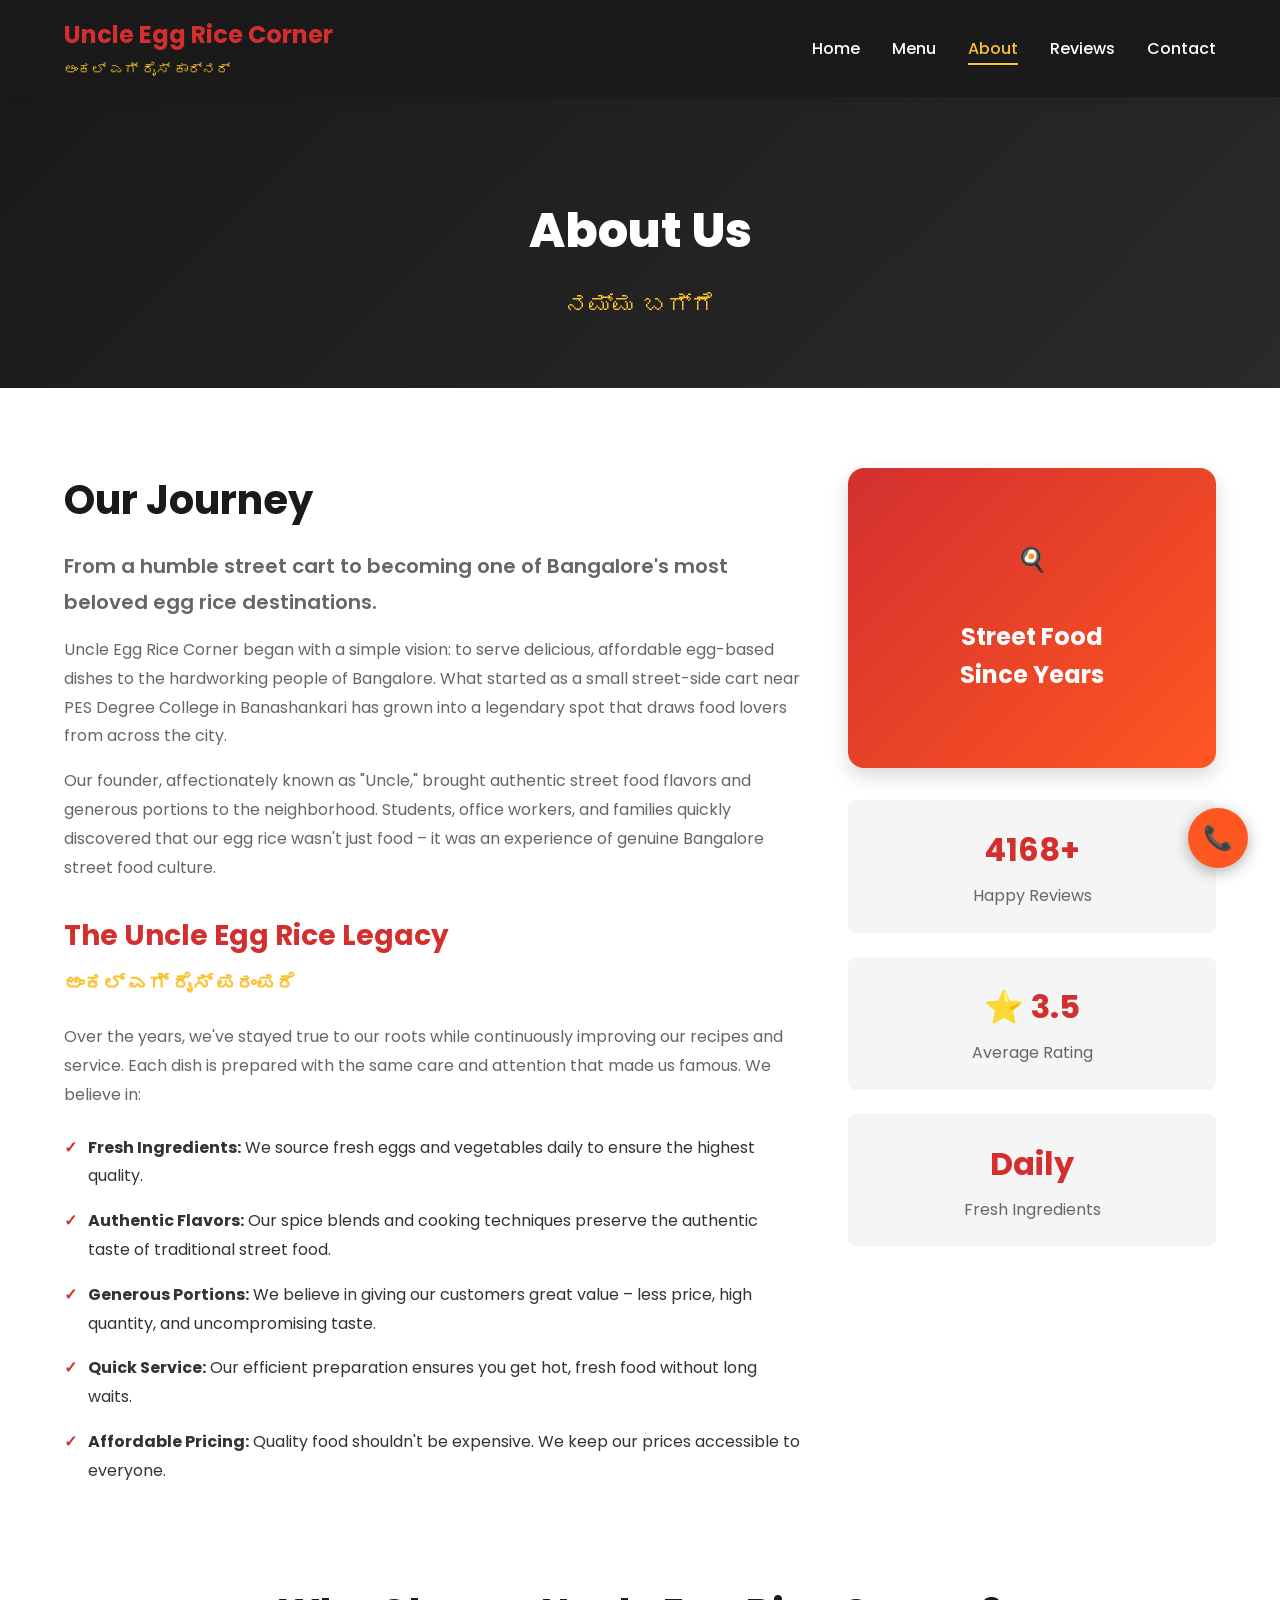
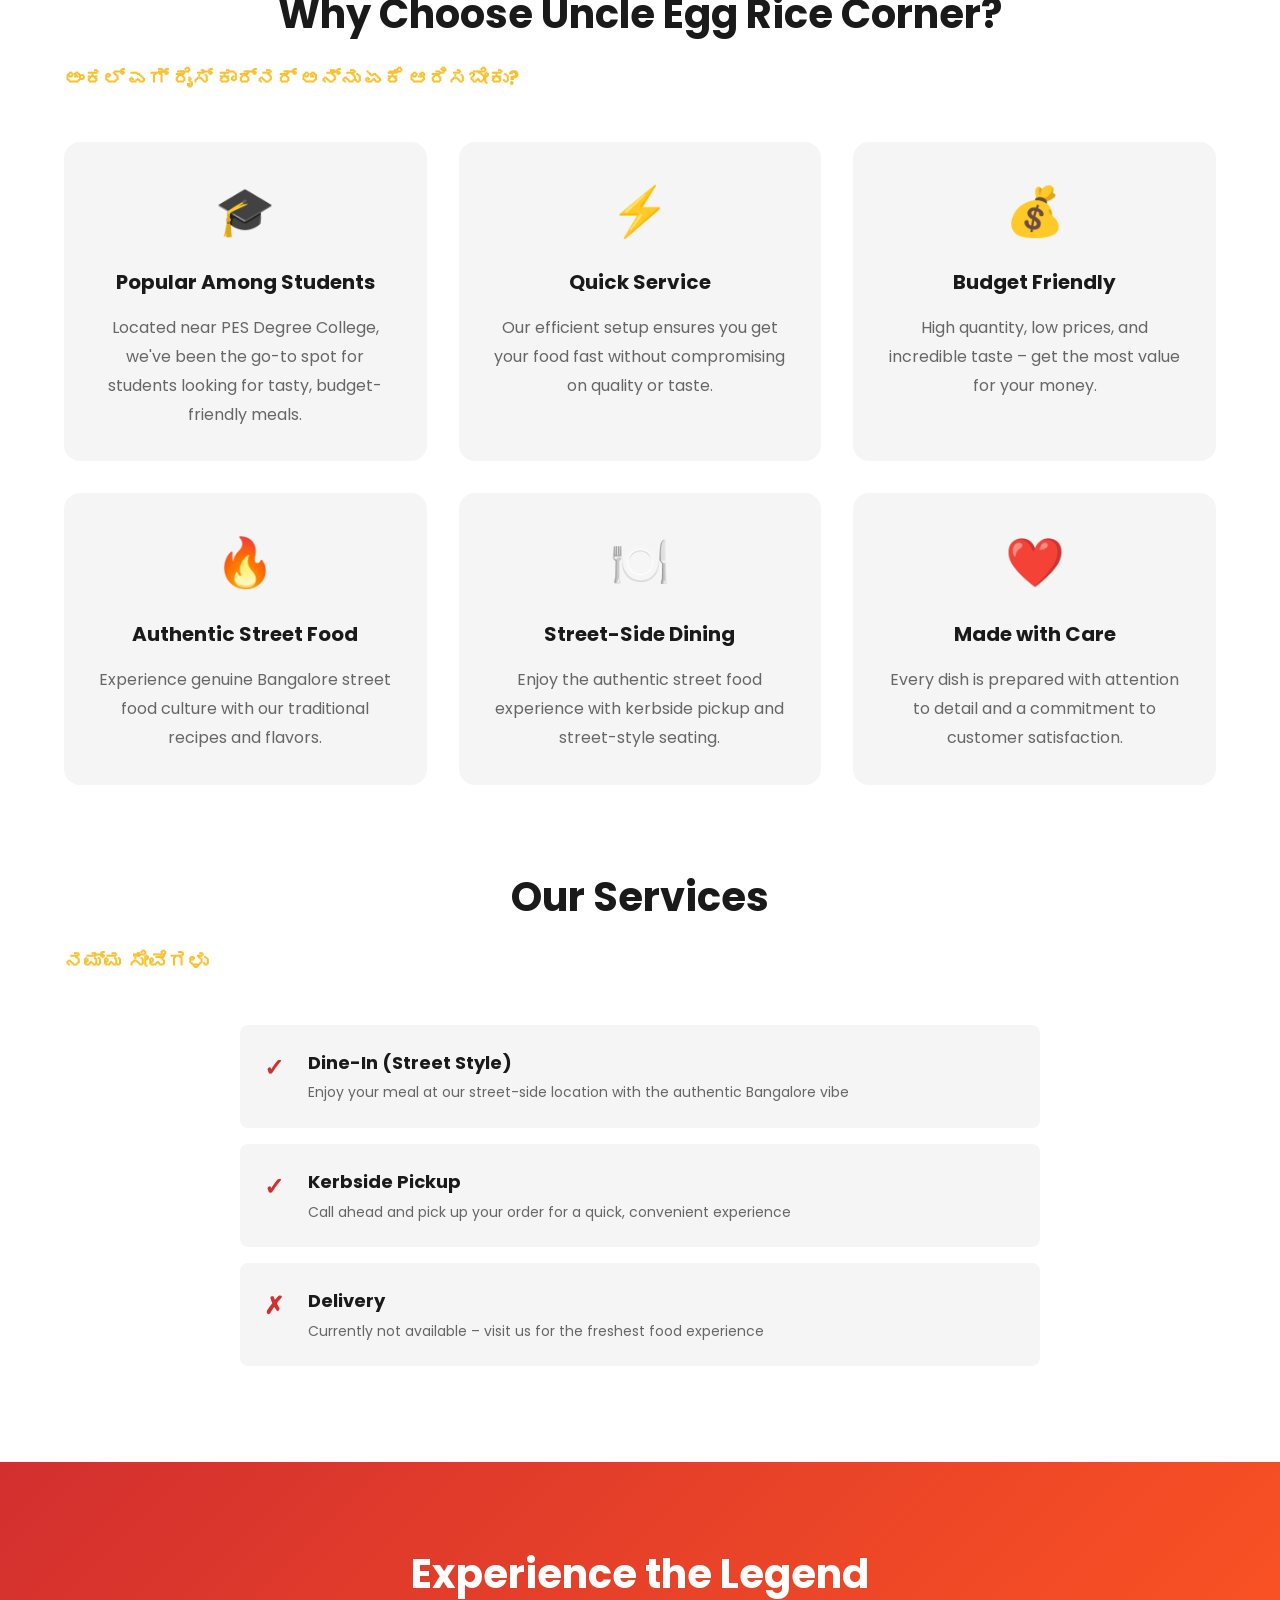
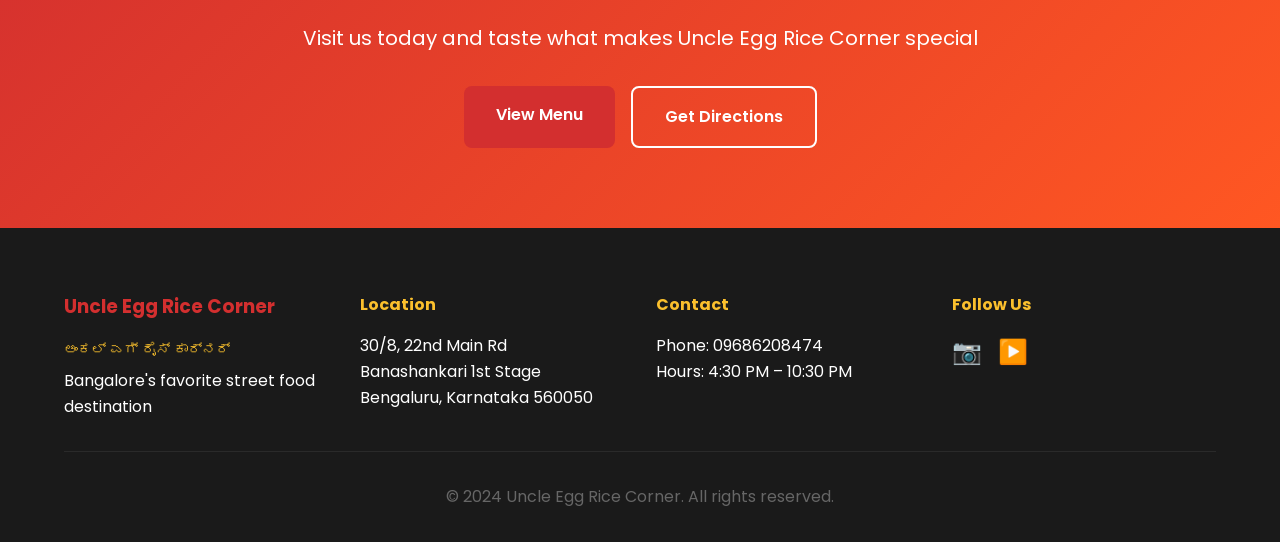
==== about.html @ 384f0685 "Adding all files and scripts" ====
<!DOCTYPE html>
<html lang="en">
<head>
    <meta charset="UTF-8">
    <meta name="viewport" content="width=device-width, initial-scale=1.0">
    <meta name="description" content="Learn about Uncle Egg Rice Corner's journey from a humble street cart to Bangalore's most loved egg rice destination near PES College.">
    <meta name="keywords" content="uncle egg rice story, banashankari street food, bangalore food history, pes college food">
    <title>About Us | Uncle Egg Rice Corner | ಅಂಕಲ್ ಎಗ್ ರೈಸ್ ಕಾರ್ನರ್</title>

    <link rel="preconnect" href="https://fonts.googleapis.com">
    <link rel="preconnect" href="https://fonts.gstatic.com" crossorigin>
    <link href="https://fonts.googleapis.com/css2?family=Poppins:wght@300;400;500;600;700;800&display=swap" rel="stylesheet">
    <link rel="stylesheet" href="css/styles.css">
</head>
<body>
    <nav class="navbar" id="navbar">
        <div class="nav-container">
            <div class="logo">
                <h1>Uncle Egg Rice Corner</h1>
                <p class="logo-kannada">ಅಂಕಲ್ ಎಗ್ ರೈಸ್ ಕಾರ್ನರ್</p>
            </div>
            <button class="mobile-menu-toggle" id="mobileMenuToggle">
                <span></span>
                <span></span>
                <span></span>
            </button>
            <ul class="nav-menu" id="navMenu">
                <li><a href="index.html">Home</a></li>
                <li><a href="menu.html">Menu</a></li>
                <li><a href="about.html" class="active">About</a></li>
                <li><a href="reviews.html">Reviews</a></li>
                <li><a href="contact.html">Contact</a></li>
            </ul>
        </div>
    </nav>

    <section class="page-header">
        <h1>About Us</h1>
        <p class="page-subtitle">ನಮ್ಮ ಬಗ್ಗೆ</p>
    </section>

    <section class="about-content">
        <div class="container">
            <div class="about-main">
                <div class="about-text-section">
                    <h2>Our Journey</h2>
                    <p class="lead">From a humble street cart to becoming one of Bangalore's most beloved egg rice destinations.</p>

                    <p>Uncle Egg Rice Corner began with a simple vision: to serve delicious, affordable egg-based dishes to the hardworking people of Bangalore. What started as a small street-side cart near PES Degree College in Banashankari has grown into a legendary spot that draws food lovers from across the city.</p>

                    <p>Our founder, affectionately known as "Uncle," brought authentic street food flavors and generous portions to the neighborhood. Students, office workers, and families quickly discovered that our egg rice wasn't just food – it was an experience of genuine Bangalore street food culture.</p>

                    <h3>The Uncle Egg Rice Legacy</h3>
                    <h4 class="kannada-heading">ಅಂಕಲ್ ಎಗ್ ರೈಸ್ ಪರಂಪರೆ</h4>

                    <p>Over the years, we've stayed true to our roots while continuously improving our recipes and service. Each dish is prepared with the same care and attention that made us famous. We believe in:</p>

                    <ul class="about-values">
                        <li><strong>Fresh Ingredients:</strong> We source fresh eggs and vegetables daily to ensure the highest quality.</li>
                        <li><strong>Authentic Flavors:</strong> Our spice blends and cooking techniques preserve the authentic taste of traditional street food.</li>
                        <li><strong>Generous Portions:</strong> We believe in giving our customers great value – less price, high quantity, and uncompromising taste.</li>
                        <li><strong>Quick Service:</strong> Our efficient preparation ensures you get hot, fresh food without long waits.</li>
                        <li><strong>Affordable Pricing:</strong> Quality food shouldn't be expensive. We keep our prices accessible to everyone.</li>
                    </ul>
                </div>

                <div class="about-image-section">
                    <div class="about-image-card">
                        <div class="placeholder-about-img">
                            <p>🍳<br><br>Street Food<br>Since Years</p>
                        </div>
                    </div>
                    <div class="about-stats">
                        <div class="stat-item">
                            <h3>4168+</h3>
                            <p>Happy Reviews</p>
                        </div>
                        <div class="stat-item">
                            <h3>⭐ 3.5</h3>
                            <p>Average Rating</p>
                        </div>
                        <div class="stat-item">
                            <h3>Daily</h3>
                            <p>Fresh Ingredients</p>
                        </div>
                    </div>
                </div>
            </div>

            <div class="why-choose-us">
                <h2>Why Choose Uncle Egg Rice Corner?</h2>
                <h3 class="kannada-heading">ಅಂಕಲ್ ಎಗ್ ರೈಸ್ ಕಾರ್ನರ್ ಅನ್ನು ಏಕೆ ಆರಿಸಬೇಕು?</h3>

                <div class="features-grid">
                    <div class="feature-card">
                        <div class="feature-icon">🎓</div>
                        <h4>Popular Among Students</h4>
                        <p>Located near PES Degree College, we've been the go-to spot for students looking for tasty, budget-friendly meals.</p>
                    </div>
                    <div class="feature-card">
                        <div class="feature-icon">⚡</div>
                        <h4>Quick Service</h4>
                        <p>Our efficient setup ensures you get your food fast without compromising on quality or taste.</p>
                    </div>
                    <div class="feature-card">
                        <div class="feature-icon">💰</div>
                        <h4>Budget Friendly</h4>
                        <p>High quantity, low prices, and incredible taste – get the most value for your money.</p>
                    </div>
                    <div class="feature-card">
                        <div class="feature-icon">🔥</div>
                        <h4>Authentic Street Food</h4>
                        <p>Experience genuine Bangalore street food culture with our traditional recipes and flavors.</p>
                    </div>
                    <div class="feature-card">
                        <div class="feature-icon">🍽️</div>
                        <h4>Street-Side Dining</h4>
                        <p>Enjoy the authentic street food experience with kerbside pickup and street-style seating.</p>
                    </div>
                    <div class="feature-card">
                        <div class="feature-icon">❤️</div>
                        <h4>Made with Care</h4>
                        <p>Every dish is prepared with attention to detail and a commitment to customer satisfaction.</p>
                    </div>
                </div>
            </div>

            <div class="services-section">
                <h2>Our Services</h2>
                <h3 class="kannada-heading">ನಮ್ಮ ಸೇವೆಗಳು</h3>
                <div class="services-list">
                    <div class="service-item">
                        <span class="service-icon">✓</span>
                        <div>
                            <h4>Dine-In (Street Style)</h4>
                            <p>Enjoy your meal at our street-side location with the authentic Bangalore vibe</p>
                        </div>
                    </div>
                    <div class="service-item">
                        <span class="service-icon">✓</span>
                        <div>
                            <h4>Kerbside Pickup</h4>
                            <p>Call ahead and pick up your order for a quick, convenient experience</p>
                        </div>
                    </div>
                    <div class="service-item">
                        <span class="service-icon">✗</span>
                        <div>
                            <h4>Delivery</h4>
                            <p>Currently not available – visit us for the freshest food experience</p>
                        </div>
                    </div>
                </div>
            </div>
        </div>
    </section>

    <section class="cta-section">
        <div class="container">
            <h2>Experience the Legend</h2>
            <p>Visit us today and taste what makes Uncle Egg Rice Corner special</p>
            <div class="cta-buttons">
                <a href="menu.html" class="btn btn-primary">View Menu</a>
                <a href="contact.html" class="btn btn-secondary">Get Directions</a>
            </div>
        </div>
    </section>

    <a href="tel:+919686208474" class="floating-call-btn" title="Call Us">
        📞
    </a>

    <footer class="footer">
        <div class="container">
            <div class="footer-content">
                <div class="footer-section">
                    <h3>Uncle Egg Rice Corner</h3>
                    <p class="footer-kannada">ಅಂಕಲ್ ಎಗ್ ರೈಸ್ ಕಾರ್ನರ್</p>
                    <p>Bangalore's favorite street food destination</p>
                </div>
                <div class="footer-section">
                    <h4>Location</h4>
                    <p>30/8, 22nd Main Rd<br>
                    Banashankari 1st Stage<br>
                    Bengaluru, Karnataka 560050</p>
                </div>
                <div class="footer-section">
                    <h4>Contact</h4>
                    <p>Phone: <a href="tel:+919686208474">09686208474</a><br>
                    Hours: 4:30 PM – 10:30 PM</p>
                </div>
                <div class="footer-section">
                    <h4>Follow Us</h4>
                    <div class="social-icons">
                        <a href="#" class="social-icon">📷</a>
                        <a href="#" class="social-icon">▶️</a>
                    </div>
                </div>
            </div>
            <div class="footer-bottom">
                <p>&copy; 2024 Uncle Egg Rice Corner. All rights reserved.</p>
            </div>
        </div>
    </footer>

    <script src="js/script.js"></script>
</body>
</html>
---- css/styles.css ----
* {
    margin: 0;
    padding: 0;
    box-sizing: border-box;
}

:root {
    --primary-color: #d32f2f;
    --secondary-color: #fbc02d;
    --accent-color: #ff5722;
    --dark-bg: #1a1a1a;
    --dark-bg-2: #2a2a2a;
    --text-light: #ffffff;
    --text-dark: #333333;
    --text-gray: #666666;
    --border-color: #e0e0e0;
    --success-color: #4caf50;
    --spacing-unit: 8px;
}

html {
    scroll-behavior: smooth;
}

body {
    font-family: 'Poppins', sans-serif;
    line-height: 1.6;
    color: var(--text-dark);
    background-color: #f5f5f5;
}

.container {
    max-width: 1200px;
    margin: 0 auto;
    padding: 0 calc(var(--spacing-unit) * 3);
}

.text-center {
    text-align: center;
}

.navbar {
    background-color: var(--dark-bg);
    position: sticky;
    top: 0;
    z-index: 1000;
    box-shadow: 0 2px 10px rgba(0, 0, 0, 0.1);
    transition: background-color 0.3s ease;
}

.navbar.scrolled {
    background-color: rgba(26, 26, 26, 0.98);
}

.nav-container {
    max-width: 1200px;
    margin: 0 auto;
    padding: calc(var(--spacing-unit) * 2) calc(var(--spacing-unit) * 3);
    display: flex;
    justify-content: space-between;
    align-items: center;
}

.logo h1 {
    color: var(--primary-color);
    font-size: 1.5rem;
    font-weight: 700;
    margin-bottom: calc(var(--spacing-unit) * 0.5);
}

.logo-kannada {
    color: var(--secondary-color);
    font-size: 0.875rem;
    font-weight: 500;
}

.nav-menu {
    display: flex;
    list-style: none;
    gap: calc(var(--spacing-unit) * 4);
}

.nav-menu a {
    color: var(--text-light);
    text-decoration: none;
    font-weight: 500;
    transition: color 0.3s ease;
    position: relative;
}

.nav-menu a:hover,
.nav-menu a.active {
    color: var(--secondary-color);
}

.nav-menu a.active::after {
    content: '';
    position: absolute;
    bottom: -5px;
    left: 0;
    width: 100%;
    height: 2px;
    background-color: var(--secondary-color);
}

.mobile-menu-toggle {
    display: none;
    flex-direction: column;
    background: none;
    border: none;
    cursor: pointer;
    padding: calc(var(--spacing-unit) * 1);
}

.mobile-menu-toggle span {
    width: 25px;
    height: 3px;
    background-color: var(--text-light);
    margin: 3px 0;
    transition: 0.3s;
}

.hero {
    background: linear-gradient(135deg, var(--dark-bg) 0%, var(--dark-bg-2) 100%);
    color: var(--text-light);
    padding: calc(var(--spacing-unit) * 15) calc(var(--spacing-unit) * 3);
    text-align: center;
    position: relative;
    overflow: hidden;
}

.hero::before {
    content: '🍳';
    position: absolute;
    font-size: 20rem;
    opacity: 0.05;
    top: 50%;
    left: 50%;
    transform: translate(-50%, -50%);
}

.hero-content {
    position: relative;
    z-index: 1;
}

.hero-title {
    font-size: 3rem;
    font-weight: 800;
    margin-bottom: calc(var(--spacing-unit) * 2);
    line-height: 1.2;
    animation: fadeInUp 0.8s ease;
}

.hero-subtitle {
    font-size: 1.5rem;
    color: var(--secondary-color);
    margin-bottom: calc(var(--spacing-unit) * 4);
    animation: fadeInUp 0.8s ease 0.2s both;
}

.hero-buttons {
    display: flex;
    gap: calc(var(--spacing-unit) * 2);
    justify-content: center;
    flex-wrap: wrap;
    animation: fadeInUp 0.8s ease 0.4s both;
}

.btn {
    display: inline-block;
    padding: calc(var(--spacing-unit) * 2) calc(var(--spacing-unit) * 4);
    text-decoration: none;
    font-weight: 600;
    border-radius: calc(var(--spacing-unit) * 1);
    transition: all 0.3s ease;
    cursor: pointer;
    border: none;
    font-family: 'Poppins', sans-serif;
    font-size: 1rem;
}

.btn-primary {
    background-color: var(--primary-color);
    color: var(--text-light);
}

.btn-primary:hover {
    background-color: #b71c1c;
    transform: translateY(-2px);
    box-shadow: 0 4px 12px rgba(211, 47, 47, 0.4);
}

.btn-secondary {
    background-color: transparent;
    color: var(--text-light);
    border: 2px solid var(--text-light);
}

.btn-secondary:hover {
    background-color: var(--text-light);
    color: var(--dark-bg);
}

.btn-accent {
    background-color: var(--accent-color);
    color: var(--text-light);
}

.btn-accent:hover {
    background-color: #e64a19;
    transform: translateY(-2px);
    box-shadow: 0 4px 12px rgba(255, 87, 34, 0.4);
}

.highlights {
    background-color: var(--text-light);
    padding: calc(var(--spacing-unit) * 8) calc(var(--spacing-unit) * 3);
}

.highlight-cards {
    display: grid;
    grid-template-columns: repeat(auto-fit, minmax(250px, 1fr));
    gap: calc(var(--spacing-unit) * 4);
}

.highlight-card {
    text-align: center;
    padding: calc(var(--spacing-unit) * 4);
    background: linear-gradient(135deg, #f5f5f5 0%, #ffffff 100%);
    border-radius: calc(var(--spacing-unit) * 2);
    box-shadow: 0 4px 15px rgba(0, 0, 0, 0.05);
    transition: transform 0.3s ease, box-shadow 0.3s ease;
}

.highlight-card:hover {
    transform: translateY(-5px);
    box-shadow: 0 8px 25px rgba(0, 0, 0, 0.1);
}

.highlight-icon {
    font-size: 3rem;
    margin-bottom: calc(var(--spacing-unit) * 2);
}

.highlight-card h3 {
    font-size: 1.25rem;
    font-weight: 700;
    margin-bottom: calc(var(--spacing-unit) * 1);
    color: var(--dark-bg);
}

.highlight-card p {
    color: var(--text-gray);
}

.story,
.featured-dishes,
.location-section {
    padding: calc(var(--spacing-unit) * 10) calc(var(--spacing-unit) * 3);
}

.section-title {
    font-size: 2.5rem;
    font-weight: 700;
    text-align: center;
    margin-bottom: calc(var(--spacing-unit) * 2);
    color: var(--dark-bg);
}

.section-subtitle {
    text-align: center;
    color: var(--secondary-color);
    font-size: 1.25rem;
    margin-bottom: calc(var(--spacing-unit) * 6);
    font-weight: 600;
}

.story-content {
    display: grid;
    grid-template-columns: 1fr 1fr;
    gap: calc(var(--spacing-unit) * 6);
    align-items: center;
    margin-top: calc(var(--spacing-unit) * 6);
}

.story-text p {
    margin-bottom: calc(var(--spacing-unit) * 3);
    line-height: 1.8;
    color: var(--text-gray);
}

.story-features {
    display: grid;
    grid-template-columns: 1fr 1fr;
    gap: calc(var(--spacing-unit) * 2);
    margin-top: calc(var(--spacing-unit) * 4);
}

.feature {
    background-color: #f5f5f5;
    padding: calc(var(--spacing-unit) * 2);
    border-radius: calc(var(--spacing-unit) * 1);
    font-weight: 500;
    color: var(--dark-bg);
}

.story-image {
    display: flex;
    justify-content: center;
}

.placeholder-image {
    width: 100%;
    height: 400px;
    background: linear-gradient(135deg, var(--primary-color) 0%, var(--accent-color) 100%);
    border-radius: calc(var(--spacing-unit) * 2);
    display: flex;
    align-items: center;
    justify-content: center;
    color: var(--text-light);
    font-size: 2rem;
    font-weight: 700;
    text-align: center;
    box-shadow: 0 10px 30px rgba(0, 0, 0, 0.2);
}

.dishes-grid {
    display: grid;
    grid-template-columns: repeat(auto-fit, minmax(300px, 1fr));
    gap: calc(var(--spacing-unit) * 4);
    margin-bottom: calc(var(--spacing-unit) * 6);
}

.dish-card {
    background-color: var(--text-light);
    border-radius: calc(var(--spacing-unit) * 2);
    overflow: hidden;
    box-shadow: 0 4px 15px rgba(0, 0, 0, 0.1);
    transition: transform 0.3s ease, box-shadow 0.3s ease;
}

.dish-card:hover {
    transform: translateY(-10px);
    box-shadow: 0 12px 30px rgba(0, 0, 0, 0.15);
}

.dish-image {
    height: 200px;
    background: linear-gradient(135deg, #f5f5f5 0%, #e0e0e0 100%);
    display: flex;
    align-items: center;
    justify-content: center;
}

.placeholder-dish {
    font-size: 5rem;
}

.dish-card h3 {
    padding: calc(var(--spacing-unit) * 3);
    padding-bottom: calc(var(--spacing-unit) * 1);
    font-size: 1.5rem;
    color: var(--dark-bg);
}

.dish-card p {
    padding: 0 calc(var(--spacing-unit) * 3) calc(var(--spacing-unit) * 3);
    color: var(--text-gray);
}

.location-info {
    display: grid;
    grid-template-columns: repeat(auto-fit, minmax(300px, 1fr));
    gap: calc(var(--spacing-unit) * 4);
    margin-top: calc(var(--spacing-unit) * 6);
}

.info-item {
    background-color: var(--text-light);
    padding: calc(var(--spacing-unit) * 4);
    border-radius: calc(var(--spacing-unit) * 2);
    box-shadow: 0 4px 15px rgba(0, 0, 0, 0.05);
}

.info-item h3 {
    font-size: 1.5rem;
    margin-bottom: calc(var(--spacing-unit) * 2);
    color: var(--primary-color);
}

.info-item a {
    color: var(--primary-color);
    text-decoration: none;
    font-weight: 600;
}

.info-item a:hover {
    text-decoration: underline;
}

.floating-call-btn {
    position: fixed;
    bottom: calc(var(--spacing-unit) * 4);
    right: calc(var(--spacing-unit) * 4);
    width: 60px;
    height: 60px;
    background-color: var(--accent-color);
    color: var(--text-light);
    border-radius: 50%;
    display: flex;
    align-items: center;
    justify-content: center;
    font-size: 1.5rem;
    text-decoration: none;
    box-shadow: 0 4px 15px rgba(0, 0, 0, 0.3);
    transition: transform 0.3s ease, box-shadow 0.3s ease;
    z-index: 999;
}

.floating-call-btn:hover {
    transform: scale(1.1);
    box-shadow: 0 6px 20px rgba(0, 0, 0, 0.4);
}

.footer {
    background-color: var(--dark-bg);
    color: var(--text-light);
    padding: calc(var(--spacing-unit) * 8) calc(var(--spacing-unit) * 3) calc(var(--spacing-unit) * 4);
}

.footer-content {
    display: grid;
    grid-template-columns: repeat(auto-fit, minmax(250px, 1fr));
    gap: calc(var(--spacing-unit) * 4);
    margin-bottom: calc(var(--spacing-unit) * 4);
}

.footer-section h3 {
    color: var(--primary-color);
    margin-bottom: calc(var(--spacing-unit) * 2);
}

.footer-section h4 {
    color: var(--secondary-color);
    margin-bottom: calc(var(--spacing-unit) * 2);
}

.footer-kannada {
    color: var(--secondary-color);
    font-size: 0.875rem;
    margin-bottom: calc(var(--spacing-unit) * 1);
}

.footer-section a {
    color: var(--text-light);
    text-decoration: none;
}

.footer-section a:hover {
    color: var(--secondary-color);
}

.social-icons {
    display: flex;
    gap: calc(var(--spacing-unit) * 2);
}

.social-icon {
    font-size: 1.5rem;
    transition: transform 0.3s ease;
}

.social-icon:hover {
    transform: scale(1.2);
}

.footer-bottom {
    text-align: center;
    padding-top: calc(var(--spacing-unit) * 4);
    border-top: 1px solid var(--dark-bg-2);
    color: var(--text-gray);
}

.page-header {
    background: linear-gradient(135deg, var(--dark-bg) 0%, var(--dark-bg-2) 100%);
    color: var(--text-light);
    padding: calc(var(--spacing-unit) * 12) calc(var(--spacing-unit) * 3) calc(var(--spacing-unit) * 8);
    text-align: center;
}

.page-header h1 {
    font-size: 3rem;
    font-weight: 800;
    margin-bottom: calc(var(--spacing-unit) * 2);
}

.page-subtitle {
    font-size: 1.5rem;
    color: var(--secondary-color);
}

.menu-section {
    background-color: #f5f5f5;
    padding: calc(var(--spacing-unit) * 10) calc(var(--spacing-unit) * 3);
}

.menu-intro {
    text-align: center;
    margin-bottom: calc(var(--spacing-unit) * 8);
}

.menu-intro h2 {
    font-size: 2rem;
    margin-bottom: calc(var(--spacing-unit) * 2);
    color: var(--dark-bg);
}

.menu-category {
    margin-bottom: calc(var(--spacing-unit) * 8);
}

.category-title {
    font-size: 2rem;
    font-weight: 700;
    margin-bottom: calc(var(--spacing-unit) * 4);
    color: var(--primary-color);
}

.menu-grid {
    display: grid;
    grid-template-columns: repeat(auto-fill, minmax(350px, 1fr));
    gap: calc(var(--spacing-unit) * 3);
}

.menu-item {
    background-color: var(--text-light);
    border-radius: calc(var(--spacing-unit) * 2);
    overflow: hidden;
    display: flex;
    box-shadow: 0 2px 10px rgba(0, 0, 0, 0.05);
    transition: transform 0.3s ease, box-shadow 0.3s ease;
}

.menu-item:hover {
    transform: translateY(-5px);
    box-shadow: 0 8px 20px rgba(0, 0, 0, 0.1);
}

.menu-item-image {
    width: 120px;
    flex-shrink: 0;
    background: linear-gradient(135deg, #f5f5f5 0%, #e0e0e0 100%);
    display: flex;
    align-items: center;
    justify-content: center;
}

.placeholder-menu-img {
    font-size: 3rem;
}

.menu-item-content {
    padding: calc(var(--spacing-unit) * 3);
    flex: 1;
}

.menu-item-content h4 {
    font-size: 1.25rem;
    margin-bottom: calc(var(--spacing-unit) * 1);
    color: var(--dark-bg);
}

.menu-desc {
    font-size: 0.875rem;
    color: var(--text-gray);
    margin-bottom: calc(var(--spacing-unit) * 2);
}

.menu-tags {
    display: flex;
    gap: calc(var(--spacing-unit) * 1);
    flex-wrap: wrap;
}

.tag {
    background-color: #e0e0e0;
    color: var(--dark-bg);
    padding: calc(var(--spacing-unit) * 0.5) calc(var(--spacing-unit) * 1.5);
    border-radius: calc(var(--spacing-unit) * 2);
    font-size: 0.75rem;
    font-weight: 600;
}

.tag.spicy {
    background-color: var(--accent-color);
    color: var(--text-light);
}

.menu-note {
    background-color: var(--text-light);
    padding: calc(var(--spacing-unit) * 4);
    border-radius: calc(var(--spacing-unit) * 2);
    margin-top: calc(var(--spacing-unit) * 6);
    border-left: 4px solid var(--primary-color);
}

.kannada-note {
    color: var(--secondary-color);
    font-weight: 600;
    margin-top: calc(var(--spacing-unit) * 1);
}

.cta-section {
    background: linear-gradient(135deg, var(--primary-color) 0%, var(--accent-color) 100%);
    color: var(--text-light);
    padding: calc(var(--spacing-unit) * 10) calc(var(--spacing-unit) * 3);
    text-align: center;
}

.cta-section h2 {
    font-size: 2.5rem;
    margin-bottom: calc(var(--spacing-unit) * 2);
}

.cta-section p {
    font-size: 1.25rem;
    margin-bottom: calc(var(--spacing-unit) * 4);
}

.cta-buttons {
    display: flex;
    gap: calc(var(--spacing-unit) * 2);
    justify-content: center;
    flex-wrap: wrap;
}

.about-content {
    padding: calc(var(--spacing-unit) * 10) calc(var(--spacing-unit) * 3);
    background-color: #ffffff;
}

.about-main {
    display: grid;
    grid-template-columns: 2fr 1fr;
    gap: calc(var(--spacing-unit) * 6);
    margin-bottom: calc(var(--spacing-unit) * 10);
}

.about-text-section h2 {
    font-size: 2.5rem;
    color: var(--dark-bg);
    margin-bottom: calc(var(--spacing-unit) * 2);
}

.about-text-section h3 {
    font-size: 1.75rem;
    color: var(--primary-color);
    margin-top: calc(var(--spacing-unit) * 4);
    margin-bottom: calc(var(--spacing-unit) * 1);
}

.kannada-heading {
    color: var(--secondary-color);
    font-size: 1.25rem;
    margin-bottom: calc(var(--spacing-unit) * 3);
}

.lead {
    font-size: 1.25rem;
    font-weight: 600;
    color: var(--text-gray);
    margin-bottom: calc(var(--spacing-unit) * 3);
}

.about-text-section p {
    margin-bottom: calc(var(--spacing-unit) * 2);
    line-height: 1.8;
    color: var(--text-gray);
}

.about-values {
    list-style: none;
    margin-top: calc(var(--spacing-unit) * 3);
}

.about-values li {
    margin-bottom: calc(var(--spacing-unit) * 2);
    padding-left: calc(var(--spacing-unit) * 3);
    position: relative;
    line-height: 1.8;
}

.about-values li::before {
    content: '✓';
    position: absolute;
    left: 0;
    color: var(--primary-color);
    font-weight: 700;
}

.about-image-card {
    margin-bottom: calc(var(--spacing-unit) * 4);
}

.placeholder-about-img {
    width: 100%;
    height: 300px;
    background: linear-gradient(135deg, var(--primary-color) 0%, var(--accent-color) 100%);
    border-radius: calc(var(--spacing-unit) * 2);
    display: flex;
    align-items: center;
    justify-content: center;
    color: var(--text-light);
    font-size: 1.5rem;
    font-weight: 700;
    text-align: center;
    box-shadow: 0 8px 20px rgba(0, 0, 0, 0.15);
}

.about-stats {
    display: grid;
    grid-template-columns: 1fr;
    gap: calc(var(--spacing-unit) * 3);
}

.stat-item {
    background-color: #f5f5f5;
    padding: calc(var(--spacing-unit) * 3);
    border-radius: calc(var(--spacing-unit) * 1);
    text-align: center;
}

.stat-item h3 {
    font-size: 2rem;
    color: var(--primary-color);
    margin-bottom: calc(var(--spacing-unit) * 1);
}

.stat-item p {
    color: var(--text-gray);
}

.why-choose-us {
    margin-bottom: calc(var(--spacing-unit) * 10);
}

.why-choose-us h2 {
    font-size: 2.5rem;
    text-align: center;
    margin-bottom: calc(var(--spacing-unit) * 2);
    color: var(--dark-bg);
}

.features-grid {
    display: grid;
    grid-template-columns: repeat(auto-fit, minmax(300px, 1fr));
    gap: calc(var(--spacing-unit) * 4);
    margin-top: calc(var(--spacing-unit) * 6);
}

.feature-card {
    background-color: #f5f5f5;
    padding: calc(var(--spacing-unit) * 4);
    border-radius: calc(var(--spacing-unit) * 2);
    text-align: center;
    transition: transform 0.3s ease, box-shadow 0.3s ease;
}

.feature-card:hover {
    transform: translateY(-5px);
    box-shadow: 0 8px 20px rgba(0, 0, 0, 0.1);
}

.feature-icon {
    font-size: 3rem;
    margin-bottom: calc(var(--spacing-unit) * 2);
}

.feature-card h4 {
    font-size: 1.25rem;
    margin-bottom: calc(var(--spacing-unit) * 2);
    color: var(--dark-bg);
}

.feature-card p {
    color: var(--text-gray);
    line-height: 1.8;
}

.services-section h2 {
    font-size: 2.5rem;
    text-align: center;
    margin-bottom: calc(var(--spacing-unit) * 2);
    color: var(--dark-bg);
}

.services-list {
    max-width: 800px;
    margin: calc(var(--spacing-unit) * 6) auto 0;
}

.service-item {
    display: flex;
    align-items: flex-start;
    gap: calc(var(--spacing-unit) * 3);
    padding: calc(var(--spacing-unit) * 3);
    background-color: #f5f5f5;
    border-radius: calc(var(--spacing-unit) * 1);
    margin-bottom: calc(var(--spacing-unit) * 2);
}

.service-icon {
    font-size: 1.5rem;
    font-weight: 700;
    color: var(--primary-color);
}

.service-item h4 {
    font-size: 1.125rem;
    margin-bottom: calc(var(--spacing-unit) * 0.5);
    color: var(--dark-bg);
}

.service-item p {
    color: var(--text-gray);
    font-size: 0.875rem;
}

.reviews-summary {
    background-color: #ffffff;
    padding: calc(var(--spacing-unit) * 8) calc(var(--spacing-unit) * 3);
}

.rating-overview {
    display: flex;
    gap: calc(var(--spacing-unit) * 8);
    align-items: center;
    justify-content: center;
    flex-wrap: wrap;
}

.rating-score {
    text-align: center;
}

.rating-score h2 {
    font-size: 4rem;
    color: var(--primary-color);
    margin-bottom: calc(var(--spacing-unit) * 1);
}

.stars {
    font-size: 1.5rem;
    margin-bottom: calc(var(--spacing-unit) * 1);
}

.rating-details {
    flex: 1;
    max-width: 400px;
}

.rating-bar {
    display: flex;
    align-items: center;
    gap: calc(var(--spacing-unit) * 2);
    margin-bottom: calc(var(--spacing-unit) * 1);
}

.rating-label {
    width: 50px;
    font-size: 0.875rem;
}

.bar {
    flex: 1;
    height: 10px;
    background-color: #e0e0e0;
    border-radius: 5px;
    overflow: hidden;
}

.fill {
    height: 100%;
    background: linear-gradient(90deg, var(--primary-color) 0%, var(--accent-color) 100%);
}

.rating-count {
    width: 50px;
    text-align: right;
    font-size: 0.875rem;
    color: var(--text-gray);
}

.reviews-section {
    background-color: #f5f5f5;
    padding: calc(var(--spacing-unit) * 10) calc(var(--spacing-unit) * 3);
}

.reviews-section h2 {
    font-size: 2.5rem;
    text-align: center;
    margin-bottom: calc(var(--spacing-unit) * 2);
    color: var(--dark-bg);
}

.reviews-grid {
    display: grid;
    grid-template-columns: repeat(auto-fill, minmax(350px, 1fr));
    gap: calc(var(--spacing-unit) * 4);
    margin-top: calc(var(--spacing-unit) * 6);
}

.review-card {
    background-color: var(--text-light);
    padding: calc(var(--spacing-unit) * 4);
    border-radius: calc(var(--spacing-unit) * 2);
    box-shadow: 0 2px 10px rgba(0, 0, 0, 0.05);
    transition: transform 0.3s ease, box-shadow 0.3s ease;
}

.review-card:hover {
    transform: translateY(-5px);
    box-shadow: 0 8px 20px rgba(0, 0, 0, 0.1);
}

.review-header {
    display: flex;
    align-items: center;
    gap: calc(var(--spacing-unit) * 2);
    margin-bottom: calc(var(--spacing-unit) * 2);
}

.reviewer-avatar {
    width: 50px;
    height: 50px;
    background: linear-gradient(135deg, var(--primary-color) 0%, var(--accent-color) 100%);
    border-radius: 50%;
    display: flex;
    align-items: center;
    justify-content: center;
    font-size: 1.5rem;
}

.reviewer-info h4 {
    font-size: 1rem;
    color: var(--dark-bg);
    margin-bottom: calc(var(--spacing-unit) * 0.5);
}

.review-rating {
    font-size: 0.875rem;
}

.review-text {
    color: var(--text-gray);
    line-height: 1.8;
    margin-bottom: calc(var(--spacing-unit) * 2);
}

.review-date {
    font-size: 0.75rem;
    color: var(--text-gray);
}

.photo-gallery {
    background-color: #ffffff;
    padding: calc(var(--spacing-unit) * 10) calc(var(--spacing-unit) * 3);
}

.photo-gallery h2 {
    font-size: 2.5rem;
    text-align: center;
    margin-bottom: calc(var(--spacing-unit) * 2);
    color: var(--dark-bg);
}

.gallery-grid {
    display: grid;
    grid-template-columns: repeat(auto-fill, minmax(250px, 1fr));
    gap: calc(var(--spacing-unit) * 3);
    margin-top: calc(var(--spacing-unit) * 6);
}

.gallery-item {
    aspect-ratio: 1;
    overflow: hidden;
    border-radius: calc(var(--spacing-unit) * 1);
    box-shadow: 0 2px 10px rgba(0, 0, 0, 0.1);
    transition: transform 0.3s ease;
}

.gallery-item:hover {
    transform: scale(1.05);
}

.placeholder-gallery {
    width: 100%;
    height: 100%;
    background: linear-gradient(135deg, #f5f5f5 0%, #e0e0e0 100%);
    display: flex;
    align-items: center;
    justify-content: center;
    font-size: 2rem;
    color: var(--text-gray);
    text-align: center;
}

.contact-section {
    background-color: #f5f5f5;
    padding: calc(var(--spacing-unit) * 10) calc(var(--spacing-unit) * 3);
}

.contact-grid {
    display: grid;
    grid-template-columns: 1fr 1fr;
    gap: calc(var(--spacing-unit) * 6);
    margin-top: calc(var(--spacing-unit) * 6);
}

.contact-info-column h2,
.contact-form-column h2 {
    font-size: 2rem;
    margin-bottom: calc(var(--spacing-unit) * 2);
    color: var(--dark-bg);
}

.contact-info-column > p,
.contact-form-column > p {
    color: var(--text-gray);
    margin-bottom: calc(var(--spacing-unit) * 4);
}

.contact-details {
    display: flex;
    flex-direction: column;
    gap: calc(var(--spacing-unit) * 4);
}

.contact-item {
    display: flex;
    gap: calc(var(--spacing-unit) * 3);
    align-items: flex-start;
}

.contact-icon {
    font-size: 2rem;
    flex-shrink: 0;
}

.contact-text h3 {
    font-size: 1.25rem;
    margin-bottom: calc(var(--spacing-unit) * 1);
    color: var(--dark-bg);
}

.contact-text p {
    color: var(--text-gray);
    line-height: 1.8;
}

.contact-link {
    color: var(--primary-color);
    text-decoration: none;
    font-weight: 600;
    font-size: 1.125rem;
}

.contact-link:hover {
    text-decoration: underline;
}

.map-code {
    margin-top: calc(var(--spacing-unit) * 1);
    font-size: 0.875rem;
}

.small-text {
    font-size: 0.875rem;
    margin-top: calc(var(--spacing-unit) * 0.5);
}

.contact-form {
    background-color: var(--text-light);
    padding: calc(var(--spacing-unit) * 4);
    border-radius: calc(var(--spacing-unit) * 2);
    box-shadow: 0 4px 15px rgba(0, 0, 0, 0.05);
}

.form-group {
    margin-bottom: calc(var(--spacing-unit) * 3);
}

.form-group label {
    display: block;
    margin-bottom: calc(var(--spacing-unit) * 1);
    font-weight: 600;
    color: var(--dark-bg);
}

.form-group input,
.form-group textarea {
    width: 100%;
    padding: calc(var(--spacing-unit) * 2);
    border: 2px solid var(--border-color);
    border-radius: calc(var(--spacing-unit) * 1);
    font-family: 'Poppins', sans-serif;
    font-size: 1rem;
    transition: border-color 0.3s ease;
}

.form-group input:focus,
.form-group textarea:focus {
    outline: none;
    border-color: var(--primary-color);
}

.form-note {
    font-size: 0.875rem;
    color: var(--text-gray);
    margin-top: calc(var(--spacing-unit) * 2);
}

.form-message {
    padding: calc(var(--spacing-unit) * 3);
    border-radius: calc(var(--spacing-unit) * 1);
    margin-top: calc(var(--spacing-unit) * 3);
}

.form-message.success {
    background-color: #e8f5e9;
    color: var(--success-color);
    border: 2px solid var(--success-color);
}

.form-message.error {
    background-color: #ffebee;
    color: var(--primary-color);
    border: 2px solid var(--primary-color);
}

.map-section {
    background-color: #ffffff;
    padding: calc(var(--spacing-unit) * 10) calc(var(--spacing-unit) * 3);
}

.map-section h2 {
    font-size: 2.5rem;
    text-align: center;
    margin-bottom: calc(var(--spacing-unit) * 2);
    color: var(--dark-bg);
}

.map-container {
    margin-top: calc(var(--spacing-unit) * 6);
    border-radius: calc(var(--spacing-unit) * 2);
    overflow: hidden;
    box-shadow: 0 4px 20px rgba(0, 0, 0, 0.1);
}

.map-buttons {
    display: flex;
    gap: calc(var(--spacing-unit) * 2);
    justify-content: center;
    margin-top: calc(var(--spacing-unit) * 4);
}

@keyframes fadeInUp {
    from {
        opacity: 0;
        transform: translateY(30px);
    }
    to {
        opacity: 1;
        transform: translateY(0);
    }
}

@media (max-width: 768px) {
    .nav-menu {
        position: fixed;
        left: -100%;
        top: 80px;
        flex-direction: column;
        background-color: var(--dark-bg);
        width: 100%;
        text-align: center;
        transition: 0.3s;
        box-shadow: 0 10px 27px rgba(0, 0, 0, 0.05);
        padding: calc(var(--spacing-unit) * 3) 0;
    }

    .nav-menu.active {
        left: 0;
    }

    .mobile-menu-toggle {
        display: flex;
    }

    .hero-title {
        font-size: 2rem;
    }

    .hero-subtitle {
        font-size: 1.125rem;
    }

    .section-title {
        font-size: 2rem;
    }

    .story-content,
    .about-main,
    .contact-grid {
        grid-template-columns: 1fr;
    }

    .dishes-grid,
    .menu-grid,
    .reviews-grid {
        grid-template-columns: 1fr;
    }

    .hero-buttons,
    .cta-buttons {
        flex-direction: column;
        align-items: stretch;
    }

    .btn {
        width: 100%;
    }

    .floating-call-btn {
        bottom: calc(var(--spacing-unit) * 2);
        right: calc(var(--spacing-unit) * 2);
        width: 50px;
        height: 50px;
        font-size: 1.25rem;
    }

    .rating-overview {
        flex-direction: column;
    }

    .rating-details {
        width: 100%;
    }
}

@media (max-width: 480px) {
    .hero {
        padding: calc(var(--spacing-unit) * 10) calc(var(--spacing-unit) * 2);
    }

    .hero-title {
        font-size: 1.75rem;
    }

    .page-header h1 {
        font-size: 2rem;
    }

    .section-title {
        font-size: 1.75rem;
    }

    .menu-grid {
        grid-template-columns: 1fr;
    }

    .menu-item {
        flex-direction: column;
    }

    .menu-item-image {
        width: 100%;
        height: 150px;
    }
}
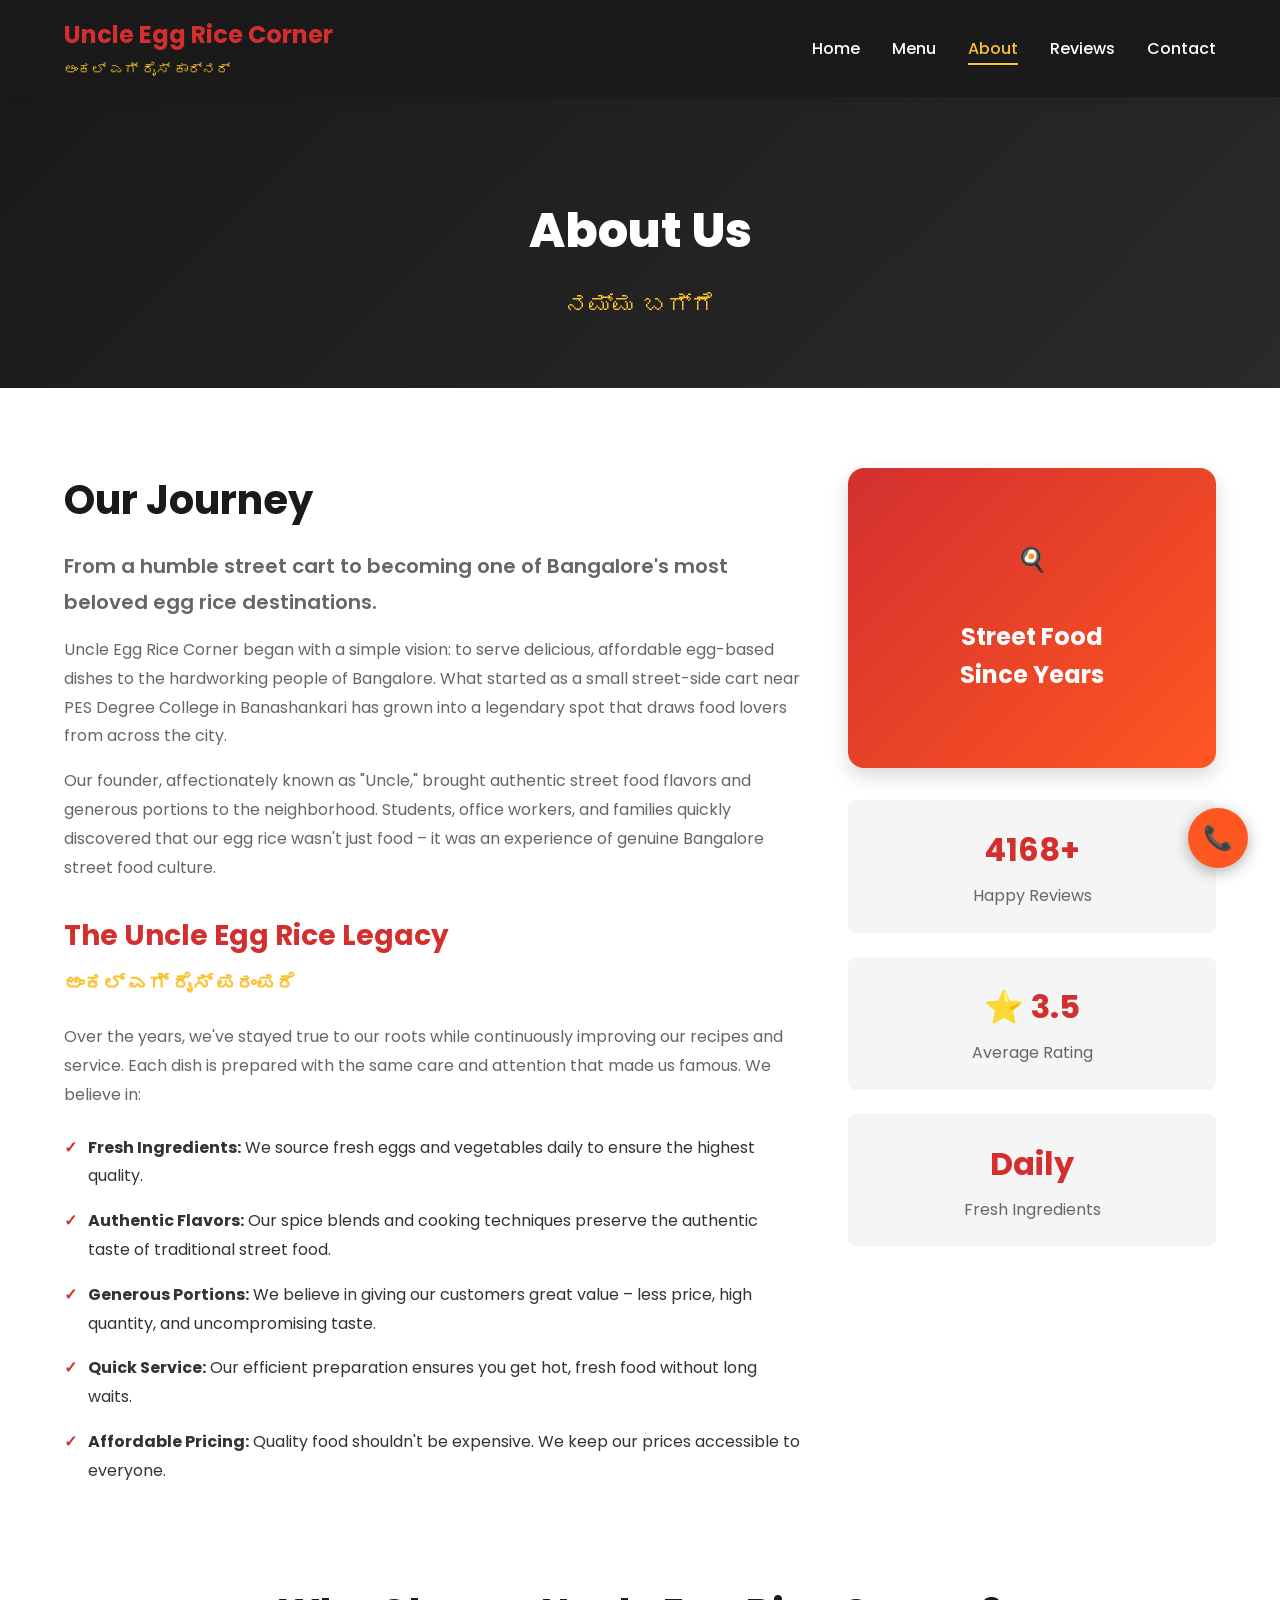
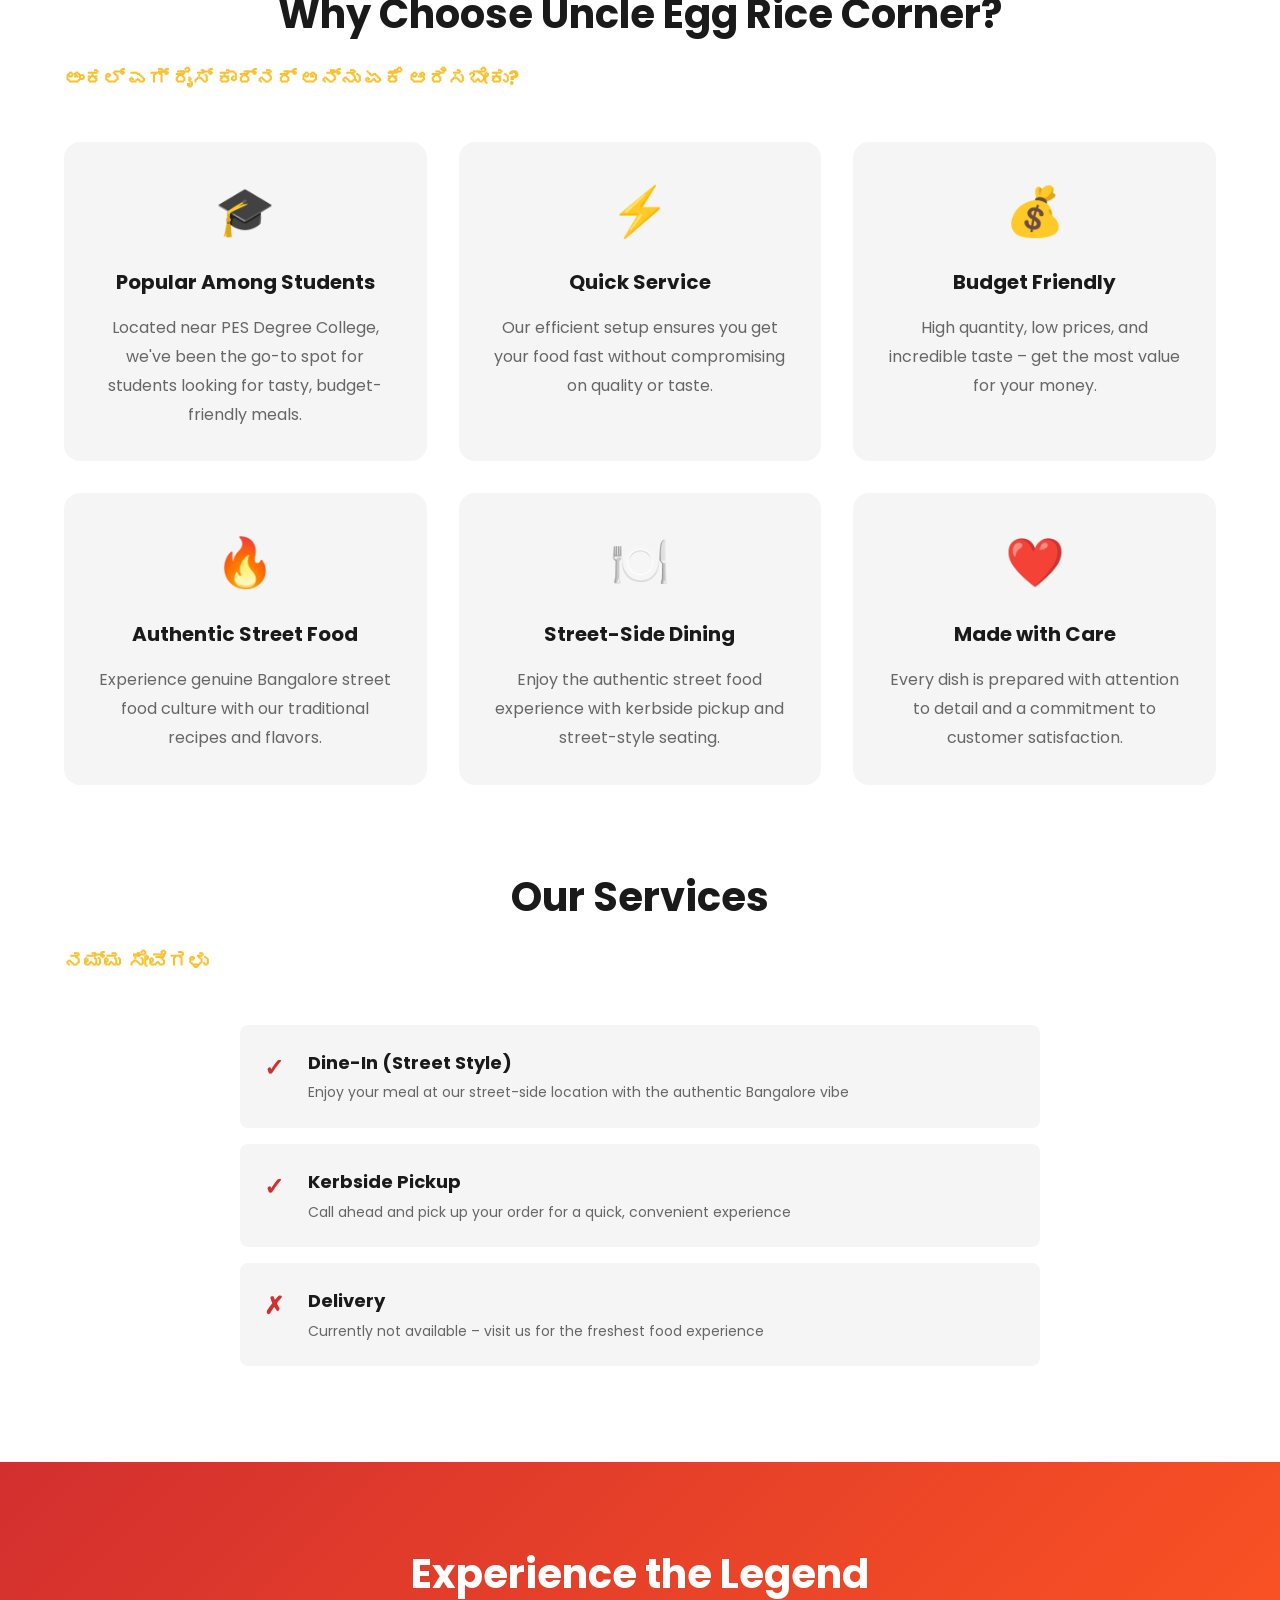
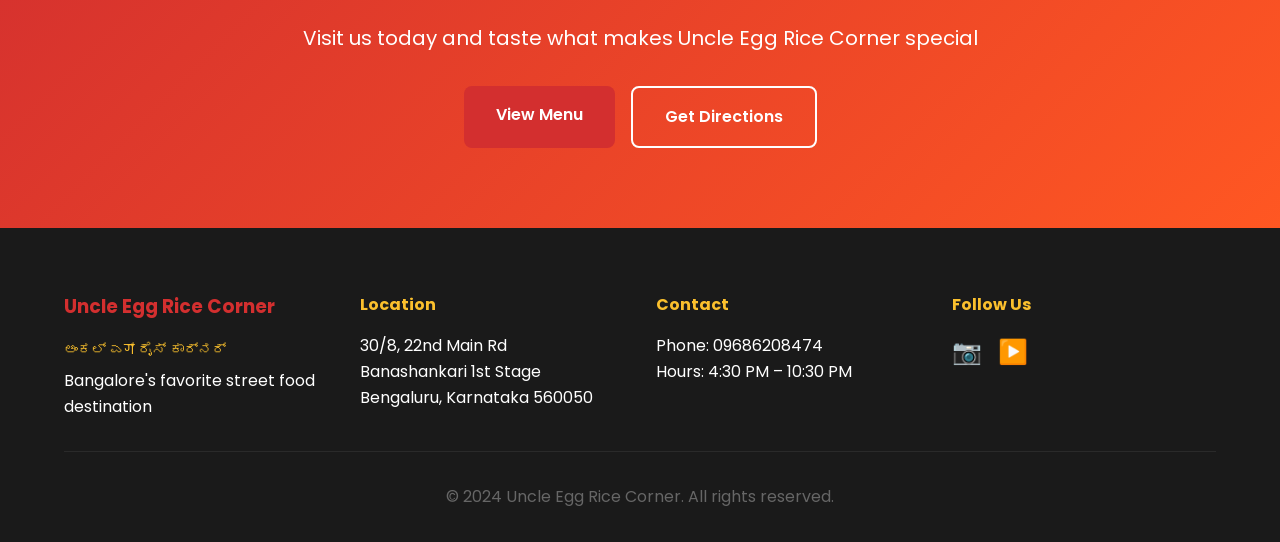
==== commit 54e55126: "Updated files" ====
--- a/about.html
+++ b/about.html
@@ -1,4 +1,4 @@
-<!DOCTYPE html>
+﻿<!DOCTYPE html>
 <html lang="en">
 <head>
     <meta charset="UTF-8">
@@ -166,28 +166,23 @@
         </div>
     </section>
 
-    <a href="tel:+919686208474" class="floating-call-btn" title="Call Us">
-        📞
-    </a>
+    <a href="tel:+919686208474" class="floating-call-btn" title="Call Us">📞</a>
 
     <footer class="footer">
         <div class="container">
             <div class="footer-content">
                 <div class="footer-section">
                     <h3>Uncle Egg Rice Corner</h3>
-                    <p class="footer-kannada">ಅಂಕಲ್ ಎಗ್ ರೈಸ್ ಕಾರ್ನರ್</p>
+                    <p class="footer-kannada">ಅಂಕಲ್ ಎग್ ರೈಸ್ ಕಾರ್ನರ್</p>
                     <p>Bangalore's favorite street food destination</p>
                 </div>
                 <div class="footer-section">
                     <h4>Location</h4>
-                    <p>30/8, 22nd Main Rd<br>
-                    Banashankari 1st Stage<br>
-                    Bengaluru, Karnataka 560050</p>
+                    <p>30/8, 22nd Main Rd<br>Banashankari 1st Stage<br>Bengaluru, Karnataka 560050</p>
                 </div>
                 <div class="footer-section">
                     <h4>Contact</h4>
-                    <p>Phone: <a href="tel:+919686208474">09686208474</a><br>
-                    Hours: 4:30 PM – 10:30 PM</p>
+                    <p>Phone: <a href="tel:+919686208474">09686208474</a><br>Hours: 4:30 PM – 10:30 PM</p>
                 </div>
                 <div class="footer-section">
                     <h4>Follow Us</h4>
